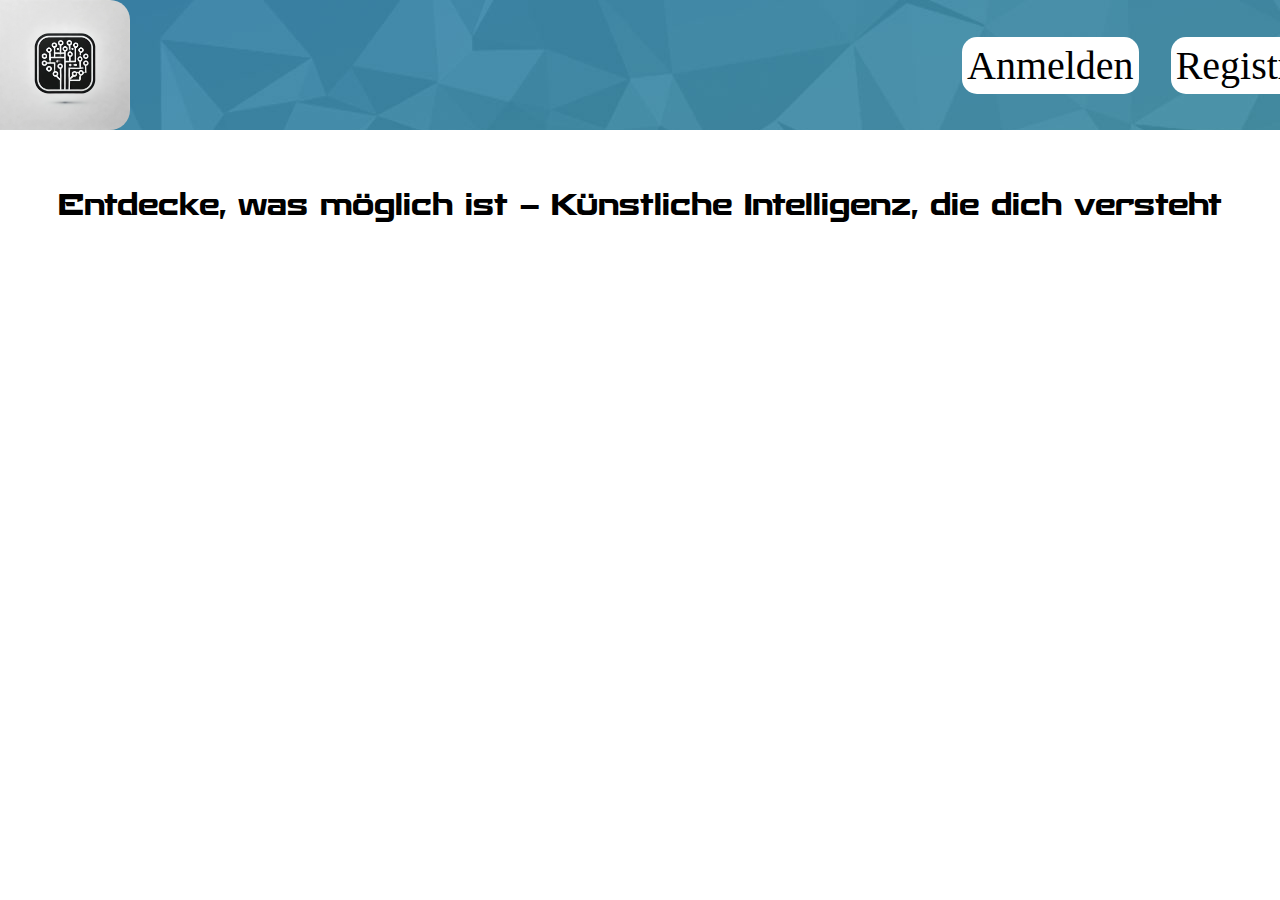
==== Kilians-Testordner/index.html @ 31139e62 "Sprüche-Update, Resultat von Tag 1" ====
<html>
    <head>
        <link rel="stylesheet" href="styles.css" type="text/css">
        <meta charset="UTF-8">
        <title>Cognify AI</title>
        <script>
            // Definiere ein Array mit Sprüchen
            const sprueche = [
            "Sprich mit der Zukunft – Chatte mit unserer KI",
            "Erlebe intelligente Gespräche – Deine KI wartet auf dich!",
            "Hol dir Antworten in Echtzeit – Dein persönlicher KI-Chatbot",
            "Lass uns plaudern! Chatte mit einer fortschrittlichen KI",
            "Führe faszinierende Gespräche – Mit der KI, die immer lernt",
            "Entdecke neue Möglichkeiten – Deine KI ist bereit!",
            "Chatte intelligent – Mit einer KI, die immer mitdenkt",
            "Bereit für einen spannenden Dialog? Deine KI wartet auf dich!",
            "Echtzeit-Intelligenz für dich – Chatte jetzt mit der KI!",
            "Unbegrenzte Gespräche – Deine KI steht dir zur Seite",
            "Verborgene Geheimnisse entschlüsseln – Mit der KI als deinem Partner",
            "Entdecke, was möglich ist – Künstliche Intelligenz, die dich versteht",
            "Du hast Fragen, die KI hat Antworten – Lass uns sprechen!",
            "Lass uns die Zukunft gestalten – Chatte mit einer intelligenten KI",
            "Führe Gespräche, die dich weiterbringen – Mit deiner KI",
            "Sprich mit der neuesten Technologie – Deine KI ist hier!",
            "Verwandle deine Gedanken in Erkenntnisse – Die KI hilft dir dabei",
            "Der Schlüssel zur Zukunft? Deine KI – Starte jetzt das Gespräch!",
            "Wissen in Echtzeit – Lerne von der fortschrittlichsten KI",
            "Verschwende keine Zeit – Chatte jetzt mit einer intelligenten KI!"
];

            function getRandomSpruch() {
                const randomIndex = Math.floor(Math.random() * sprueche.length);
                return sprueche[randomIndex];
            }
    
            window.onload = function() {
                document.getElementById("random_spruch").innerHTML = getRandomSpruch();
            };
        </script>
    </head>
    <body>
        <header>
            <img src="images/logo.png" alt="Logo von Cognify AI">
            <a href="login.html">Anmelden</a> 
            <a href="signup.html">Registrieren</a>
        </header>
        <p id="random_spruch"></p>
    </body>
</html>
---- Kilians-Testordner/styles.css ----
@font-face {
    font-family:good-times;
    src:url(images/recharge\ bd.otf);
}
body {
    margin: 0;
}

header {
    height: 130px;
    background-image: url(images/backgroundHeader.jpg);
    display: flex;
    align-items: center;
}

header img {
    height: 100%;
    border-top-right-radius: 20px;
    border-bottom-right-radius: 20px;
}

header a {
    text-decoration: none;
    color: black;
    font-size: 40px;
    position: relative;
    left: 65vw;
    padding: 5px;
    border-radius: 15px;
    background-color: white;
    transition: background-color 0.5s;
    margin-right: 2.5vw;
}

header a:hover {
    color: black;
    background-color: rgb(150, 150, 150);
}
#random_spruch {
    font-size:2.2vw;
    font-family:good-times;
    position:relative;
    text-align:center;
    justify-content:flex-start;
    top:30px;
}
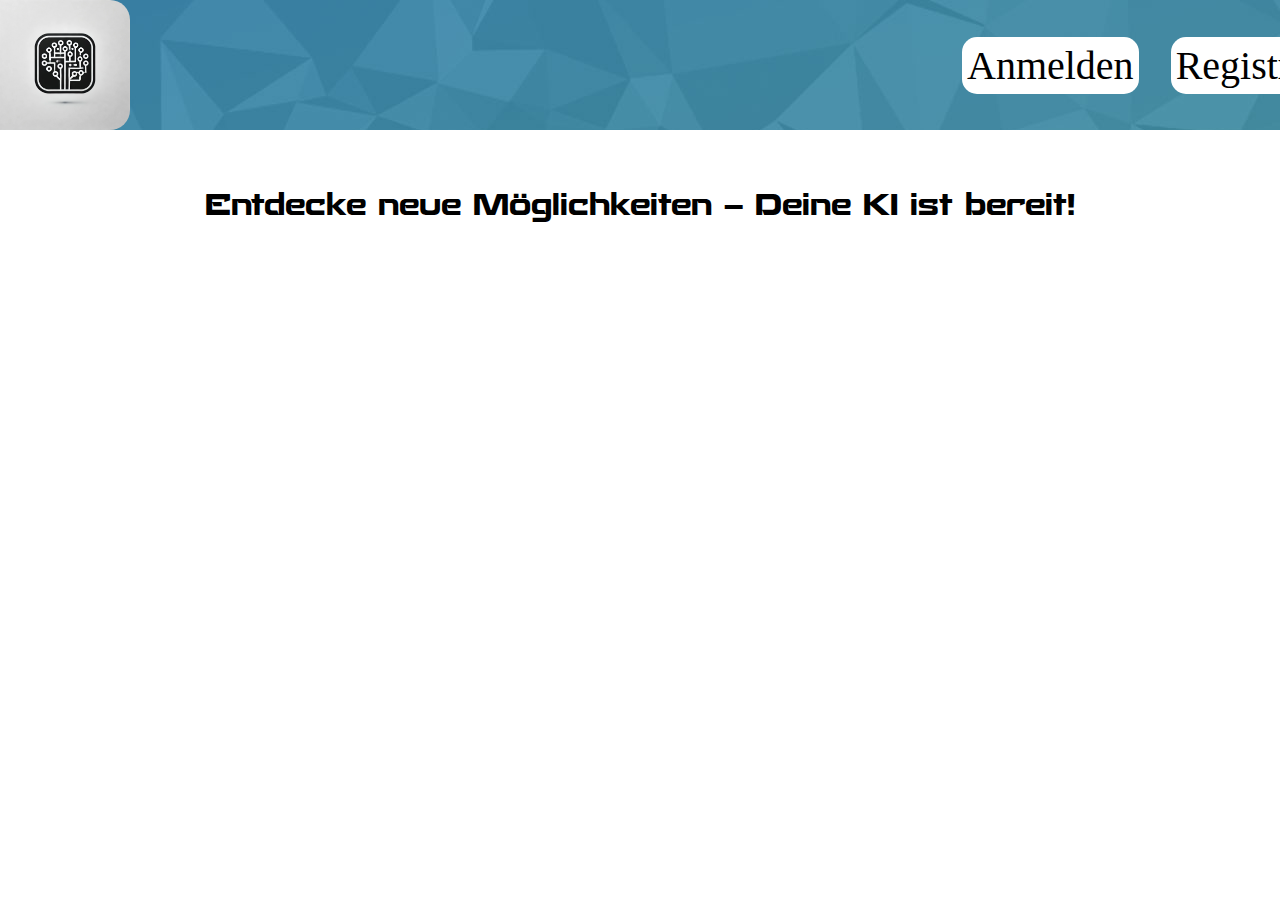
==== commit 0479d1b3: "Test" ====
--- a/Kilians-Testordner/index.html
+++ b/Kilians-Testordner/index.html
@@ -4,7 +4,6 @@
         <meta charset="UTF-8">
         <title>Cognify AI</title>
         <script>
-            // Definiere ein Array mit Sprüchen
             const sprueche = [
             "Sprich mit der Zukunft – Chatte mit unserer KI",
             "Erlebe intelligente Gespräche – Deine KI wartet auf dich!",
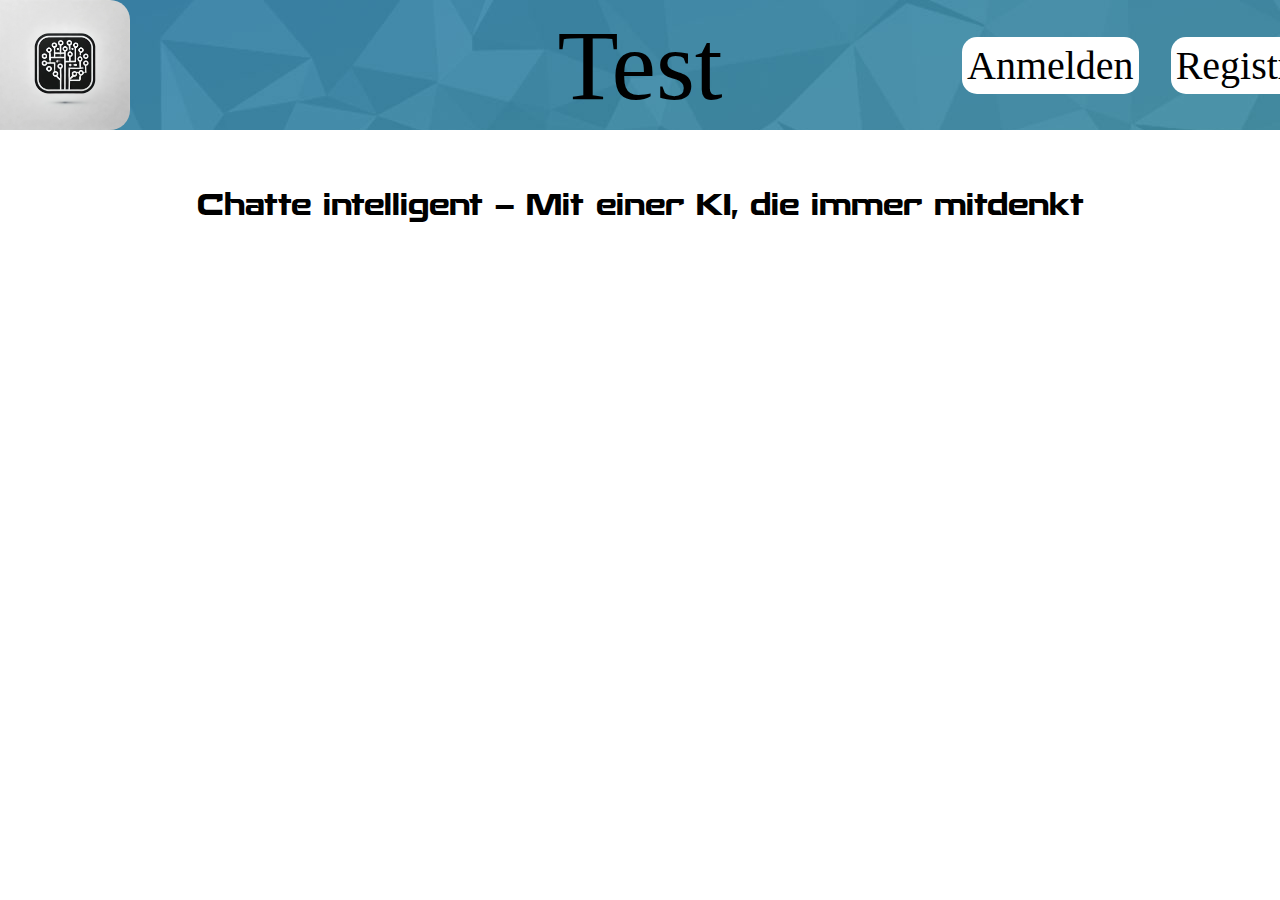
==== commit f61bb89c: "27.11.2024" ====
--- a/Kilians-Testordner/index.html
+++ b/Kilians-Testordner/index.html
@@ -40,6 +40,9 @@
     <body>
         <header>
             <img src="images/logo.png" alt="Logo von Cognify AI">
+            <div class="float">
+                <p>Test</p>
+            </div>
             <a href="login.html">Anmelden</a> 
             <a href="signup.html">Registrieren</a>
         </header>
--- a/Kilians-Testordner/styles.css
+++ b/Kilians-Testordner/styles.css
@@ -43,4 +43,10 @@
     text-align:center;
     justify-content:flex-start;
     top:30px;
+}
+.float {
+    position:absolute;
+    left:50vw;
+    transform:translateX(-50%);
+    font-size:100px;
 }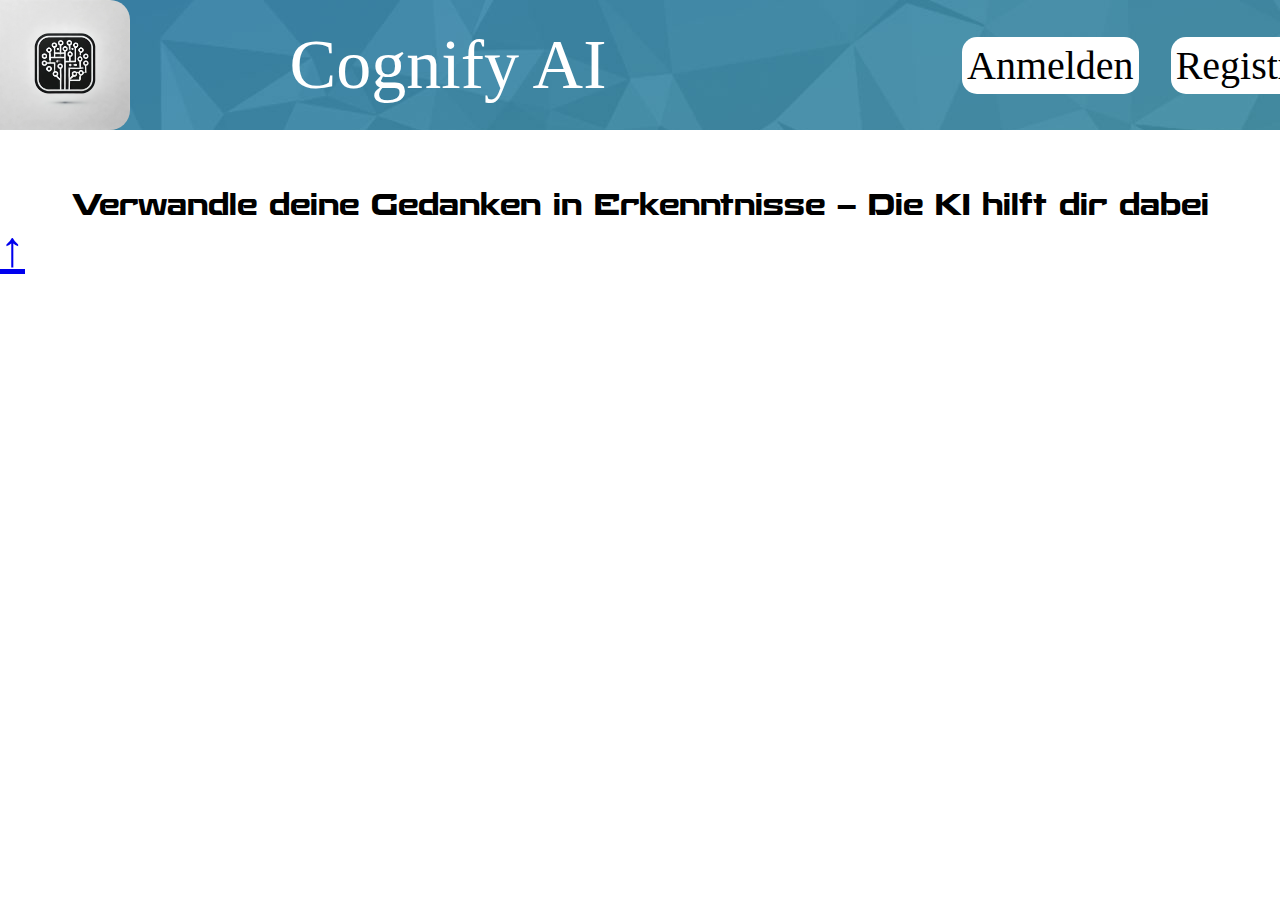
==== commit af7d8830: "↑" ====
--- a/Kilians-Testordner/index.html
+++ b/Kilians-Testordner/index.html
@@ -1,9 +1,10 @@
-<html>
-    <head>
-        <link rel="stylesheet" href="styles.css" type="text/css">
-        <meta charset="UTF-8">
-        <title>Cognify AI</title>
-        <script>
+<!DOCTYPE html>
+    <html lang="de">
+        <head>
+            <link rel="stylesheet" href="styles.css" type="text/css">
+            <meta charset="UTF-8">
+            <title>Cognify AI</title>
+            <script>
             const sprueche = [
             "Sprich mit der Zukunft – Chatte mit unserer KI",
             "Erlebe intelligente Gespräche – Deine KI wartet auf dich!",
@@ -35,17 +36,21 @@
             window.onload = function() {
                 document.getElementById("random_spruch").innerHTML = getRandomSpruch();
             };
-        </script>
-    </head>
-    <body>
-        <header>
-            <img src="images/logo.png" alt="Logo von Cognify AI">
-            <div class="float">
-                <p>Test</p>
+            </script>
+        </head>
+        <body>
+            <div id="top"></div>
+            <header>
+                <img src="images/logo.png" alt="Logo von Cognify AI">
+                <div class="float">
+                    <p>Cognify AI</p>
+                </div>
+                <a href="login.html">Anmelden</a> 
+                <a href="signup.html">Registrieren</a>
+            </header>
+            <p id="random_spruch"></p>
+            <div class="class">
             </div>
-            <a href="login.html">Anmelden</a> 
-            <a href="signup.html">Registrieren</a>
-        </header>
-        <p id="random_spruch"></p>
-    </body>
+            <a href="#top" class="ScrollUp">↑</a>
+        </body>
 </html>--- a/Kilians-Testordner/styles.css
+++ b/Kilians-Testordner/styles.css
@@ -1,6 +1,9 @@
 @font-face {
     font-family:good-times;
     src:url(images/recharge\ bd.otf);
+}
+html {
+    scroll-behavior: smooth;
 }
 body {
     margin: 0;
@@ -46,7 +49,13 @@
 }
 .float {
     position:absolute;
-    left:50vw;
+    left:35vw;
     transform:translateX(-50%);
-    font-size:100px;
+    font-size:70px;
+    color:white;
+}
+.ScrollUp {
+    display:flex;
+    font-size:50px;
+
 }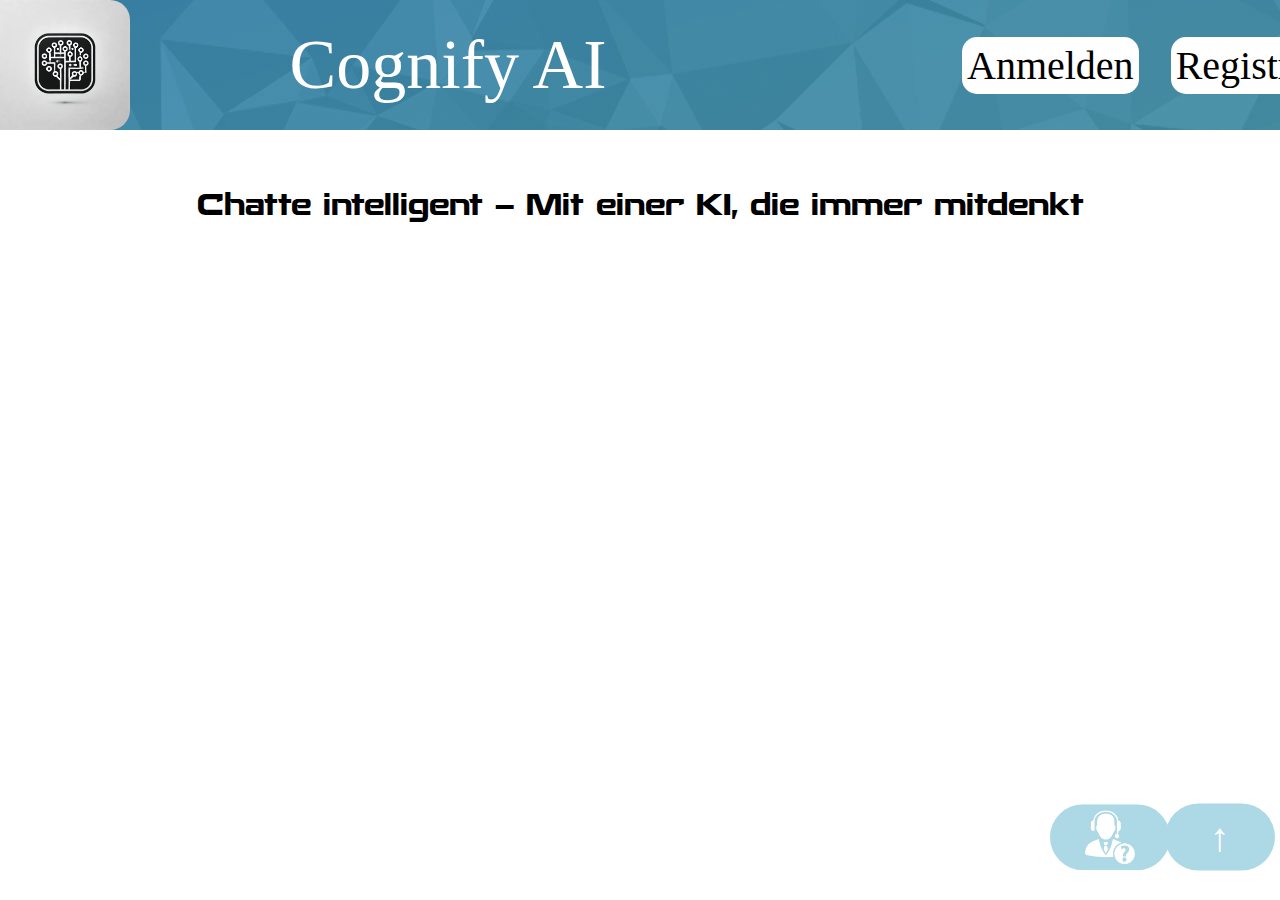
==== commit 8f0a1cba: "Neue Features" ====
--- a/Kilians-Testordner/index.html
+++ b/Kilians-Testordner/index.html
@@ -1,6 +1,7 @@
 <!DOCTYPE html>
     <html lang="de">
         <head>
+            <meta name="viewport" content="width=device-width, initial-scale=1.0">
             <link rel="stylesheet" href="styles.css" type="text/css">
             <meta charset="UTF-8">
             <title>Cognify AI</title>
@@ -45,12 +46,15 @@
                 <div class="float">
                     <p>Cognify AI</p>
                 </div>
-                <a href="login.html">Anmelden</a> 
-                <a href="signup.html">Registrieren</a>
+                <a href="pages/login">Anmelden</a> 
+                <a href="pages/signup">Registrieren</a>
             </header>
             <p id="random_spruch"></p>
             <div class="class">
             </div>
             <a href="#top" class="ScrollUp">↑</a>
+            <a href="pages/support">
+                <img src="images/supportIcon.png" alt="Support Icon" class="supportIcon">
+            </a>
         </body>
 </html>--- a/Kilians-Testordner/styles.css
+++ b/Kilians-Testordner/styles.css
@@ -2,6 +2,7 @@
     font-family:good-times;
     src:url(images/recharge\ bd.otf);
 }
+@media only screen and (min-width:1200px) {
 html {
     scroll-behavior: smooth;
 }
@@ -55,7 +56,57 @@
     color:white;
 }
 .ScrollUp {
-    display:flex;
+    transition: font-size 0.5s;
+    position:fixed;
+    left:91vw;
+    top:93vh;
+    font-size:40px;
+    padding:10px 45px;
+    border-radius:35px;
+    background-color:lightblue;
+    color:white;
+    text-decoration:none;
+    transform:translate(-50%);
+    transform:translateY(-50%);
+}
+.ScrollUp:hover {
+    color:rgb(179, 179, 179);
     font-size:50px;
+    transition: font-size 0.5s;
+}
+.supportIcon {
+    transition:width 0.5s;
+    width:50px;
+    position:fixed;
+    left:82vw;
+    top:93vh;
+    padding:6px 35px;
+    border-radius:35px;
+    background-color:lightblue;
+    text-decoration:none;
+    transform:translate(-50%);
+    transform:translateY(-50%);
+}
+.supportIcon:hover {
+    width:60px;
+    transition: width 0.5s;
+}
+.supportIcon {
+    transition: width 0.5s;
+    width: 50px;
+    position: fixed;
+    left: 82vw;
+    top: 93vh;
+    padding: 6px 35px;
+    border-radius: 35px;
+    background-color: lightblue;
+    text-decoration: none;
+    transform: translate(-50%);
+    transform: translateY(-50%);
+}
 
+.supportIcon:hover {
+    width: 60px;
+    transition: width 0.5s;
+}
 }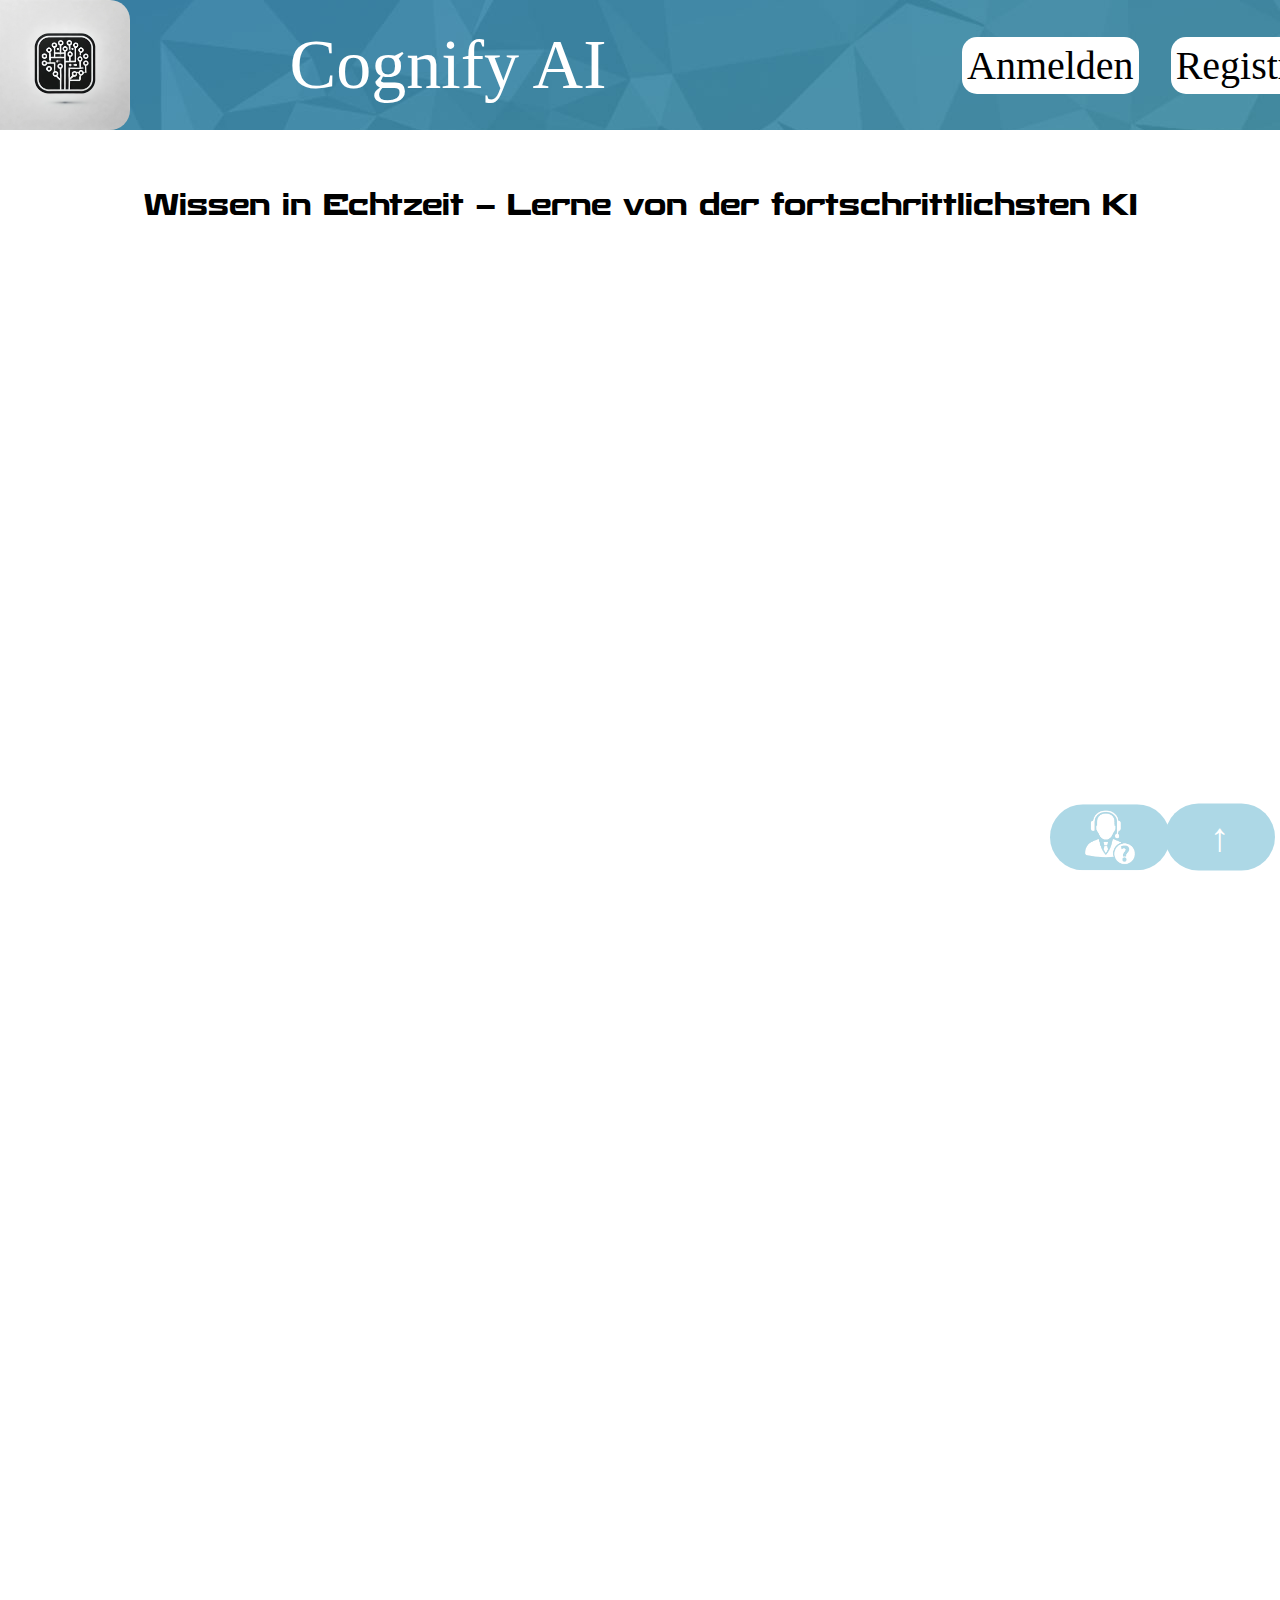
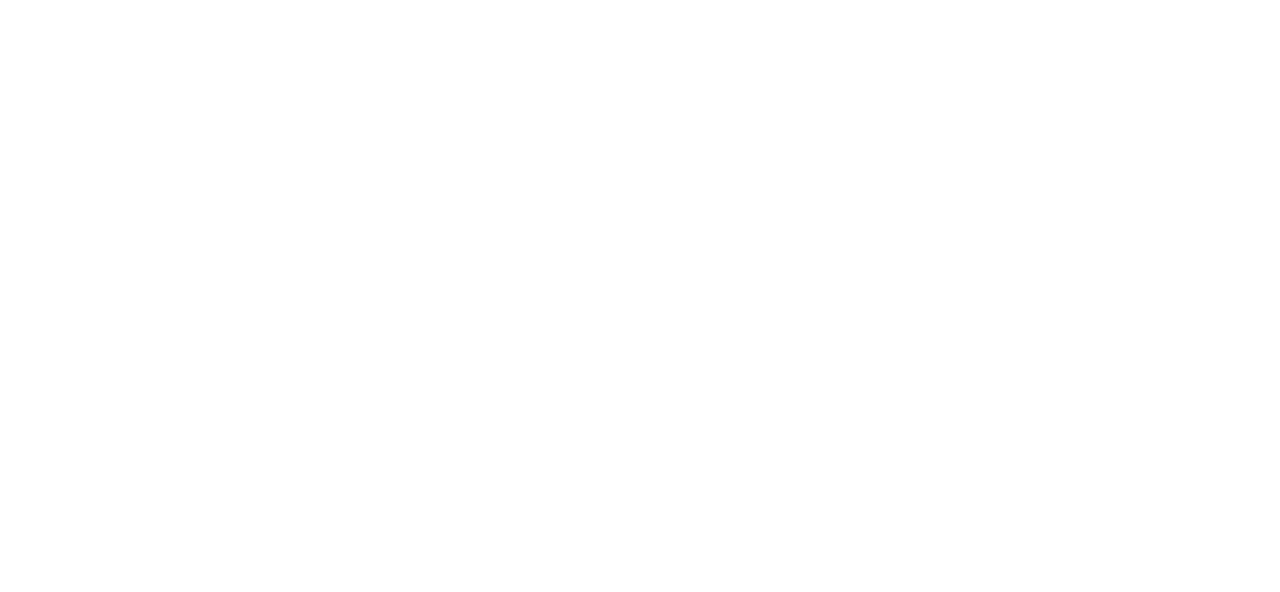
==== commit 50ed87ce: "Update - needed" ====
--- a/Kilians-Testordner/index.html
+++ b/Kilians-Testordner/index.html
@@ -46,15 +46,16 @@
                 <div class="float">
                     <p>Cognify AI</p>
                 </div>
-                <a href="pages/login">Anmelden</a> 
-                <a href="pages/signup">Registrieren</a>
+                <a href="pages/login.html">Anmelden</a> 
+                <a href="pages/signup.html">Registrieren</a>
             </header>
             <p id="random_spruch"></p>
             <div class="class">
             </div>
             <a href="#top" class="ScrollUp">↑</a>
-            <a href="pages/support">
+            <a href="pages/support/index.html">
                 <img src="images/supportIcon.png" alt="Support Icon" class="supportIcon">
             </a>
+            <p style="margin-top:2000px;"></p>
         </body>
 </html>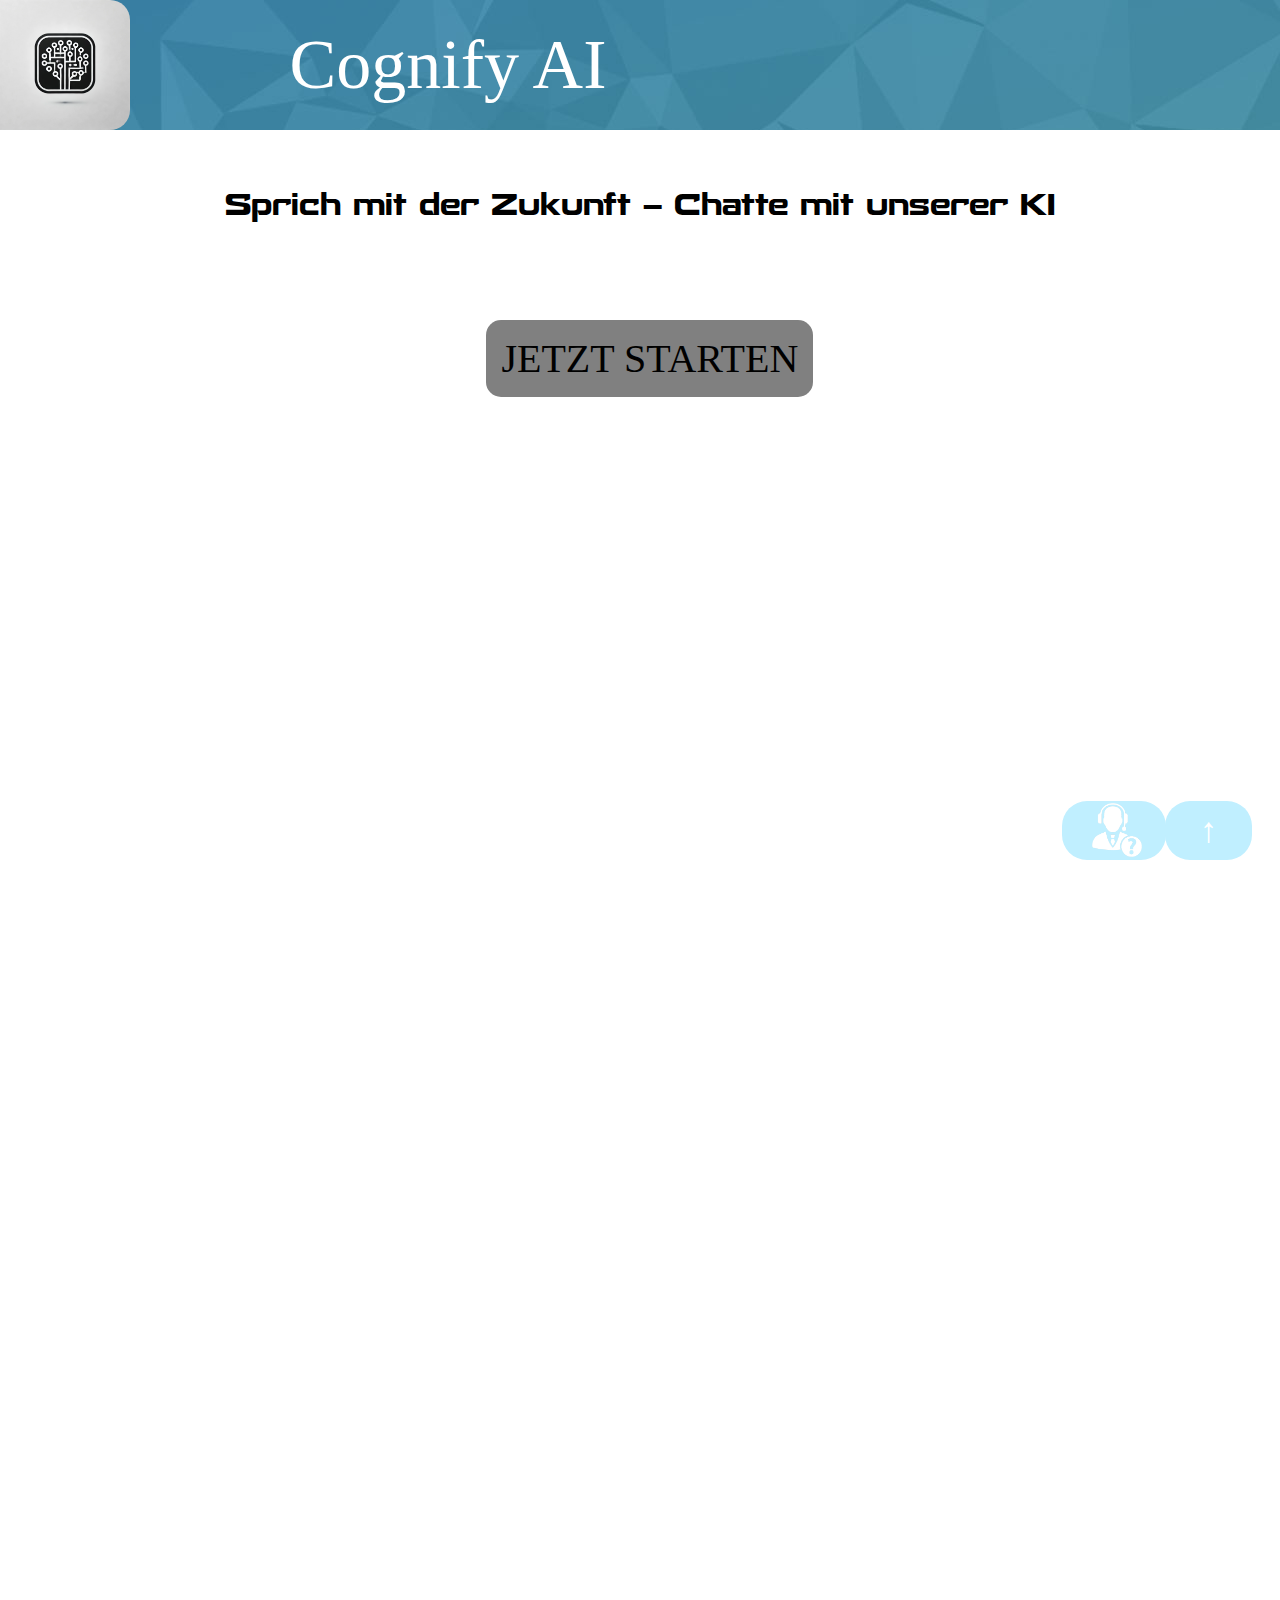
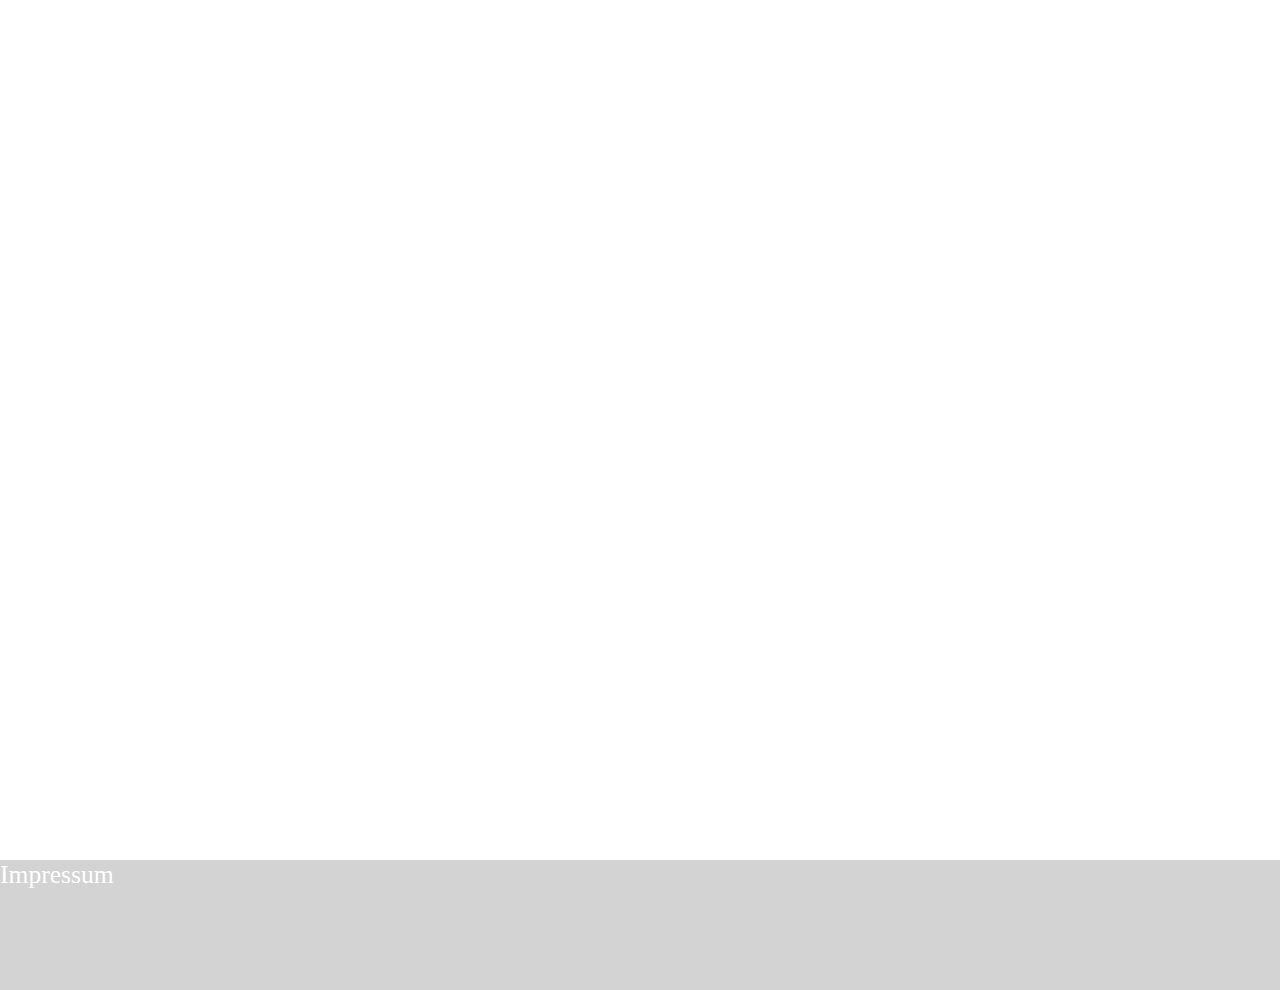
==== commit a76e6d6f: "update" ====
--- a/Kilians-Testordner/index.html
+++ b/Kilians-Testordner/index.html
@@ -46,16 +46,25 @@
                 <div class="float">
                     <p>Cognify AI</p>
                 </div>
-                <a href="pages/login.html">Anmelden</a> 
-                <a href="pages/signup.html">Registrieren</a>
             </header>
             <p id="random_spruch"></p>
             <div class="class">
             </div>
-            <a href="#top" class="ScrollUp">↑</a>
-            <a href="pages/support/index.html">
-                <img src="images/supportIcon.png" alt="Support Icon" class="supportIcon">
+            <!--Start-->
+            <div class="starten">
+                <a href="pages/ai/index.html"> JETZT STARTEN</a>
+            </div>
+
+            <!--Stop-->
+            <a href="pages/support/index.html" class="support">
+                <img src="images/supportIcon.png" alt="Support Icon">
+            </a>
+            <a href="#top" class="arrowUp">
+                ↑
             </a>
             <p style="margin-top:2000px;"></p>
+            <footer>
+                <a href="impressum.html">Impressum</a>
+            </footer>
         </body>
 </html>--- a/Kilians-Testordner/styles.css
+++ b/Kilians-Testordner/styles.css
@@ -22,23 +22,10 @@
     border-top-right-radius: 20px;
     border-bottom-right-radius: 20px;
 }
-
-header a {
-    text-decoration: none;
-    color: black;
-    font-size: 40px;
-    position: relative;
-    left: 65vw;
-    padding: 5px;
-    border-radius: 15px;
-    background-color: white;
-    transition: background-color 0.5s;
-    margin-right: 2.5vw;
-}
-
-header a:hover {
-    color: black;
-    background-color: rgb(150, 150, 150);
+.ExcludeHeaderImage {
+    height:100px;
+    width:100%;
+    border-bottom-right-radius:0;
 }
 #random_spruch {
     font-size:2.2vw;
@@ -55,58 +42,72 @@
     font-size:70px;
     color:white;
 }
-.ScrollUp {
-    transition: font-size 0.5s;
-    position:fixed;
+footer {
+    height:130px;
+    width:100%;
+    background-color:lightgrey;
+    display:flex;
+    position:relative;
+    transition:font-size 0.5s;
+}
+footer a {
+    text-decoration:none;
+    color:white;
+    font-size: 2vw;
+}
+footer a:hover {
+    font-size:3vw;
+}
+.support {
+    position:sticky;
+    top:89vh;
+    left:83vw;
+    text-decoration:none;
+    color:black;
+    font-size:35px;
+    padding:10px 15px;
+    background-color:rgb(192, 239, 255);
+    border-radius:25px;
+    margin-bottom: 19vh;
+    transition: padding 0.5s;
+}
+.support img {
+    margin-left:15px;
+    transform:translateY(28%);
+    width:50px;
+    height:100%;
+}
+.support:hover {
+    padding:15px 20px;
+}
+.arrowUp {
+    position:sticky;
+    top:89vh;
     left:91vw;
-    top:93vh;
-    font-size:40px;
-    padding:10px 45px;
-    border-radius:35px;
-    background-color:lightblue;
+    text-decoration:none;
     color:white;
-    text-decoration:none;
-    transform:translate(-50%);
-    transform:translateY(-50%);
+    font-size:35px;
+    padding:10px 35px;
+    background-color:rgb(192, 239, 255);
+    border-radius:25px;
+    margin-bottom: 19vh;
+    transition:padding 0.5s;
 }
-.ScrollUp:hover {
+.arrowUp:hover {
     color:rgb(179, 179, 179);
-    font-size:50px;
-    transition: font-size 0.5s;
+    padding:15px 40px;
 }
-.supportIcon {
-    transition:width 0.5s;
-    width:50px;
-    position:fixed;
-    left:82vw;
-    top:93vh;
-    padding:6px 35px;
-    border-radius:35px;
-    background-color:lightblue;
-    text-decoration:none;
-    transform:translate(-50%);
-    transform:translateY(-50%);
+.starten {
+    display: flex;
+    margin-top: 10vw;
+    margin-left: 38vw;
 }
-.supportIcon:hover {
-    width:60px;
-    transition: width 0.5s;
-}
-.supportIcon {
-    transition: width 0.5s;
-    width: 50px;
-    position: fixed;
-    left: 82vw;
-    top: 93vh;
-    padding: 6px 35px;
-    border-radius: 35px;
-    background-color: lightblue;
+.starten a{
+    background-color: grey;
+    color: black;
     text-decoration: none;
-    transform: translate(-50%);
-    transform: translateY(-50%);
-}
-
-.supportIcon:hover {
-    width: 60px;
-    transition: width 0.5s;
+    border-radius: 15px;
+    padding: 15px;
+    font-size: 40px;
 }
 }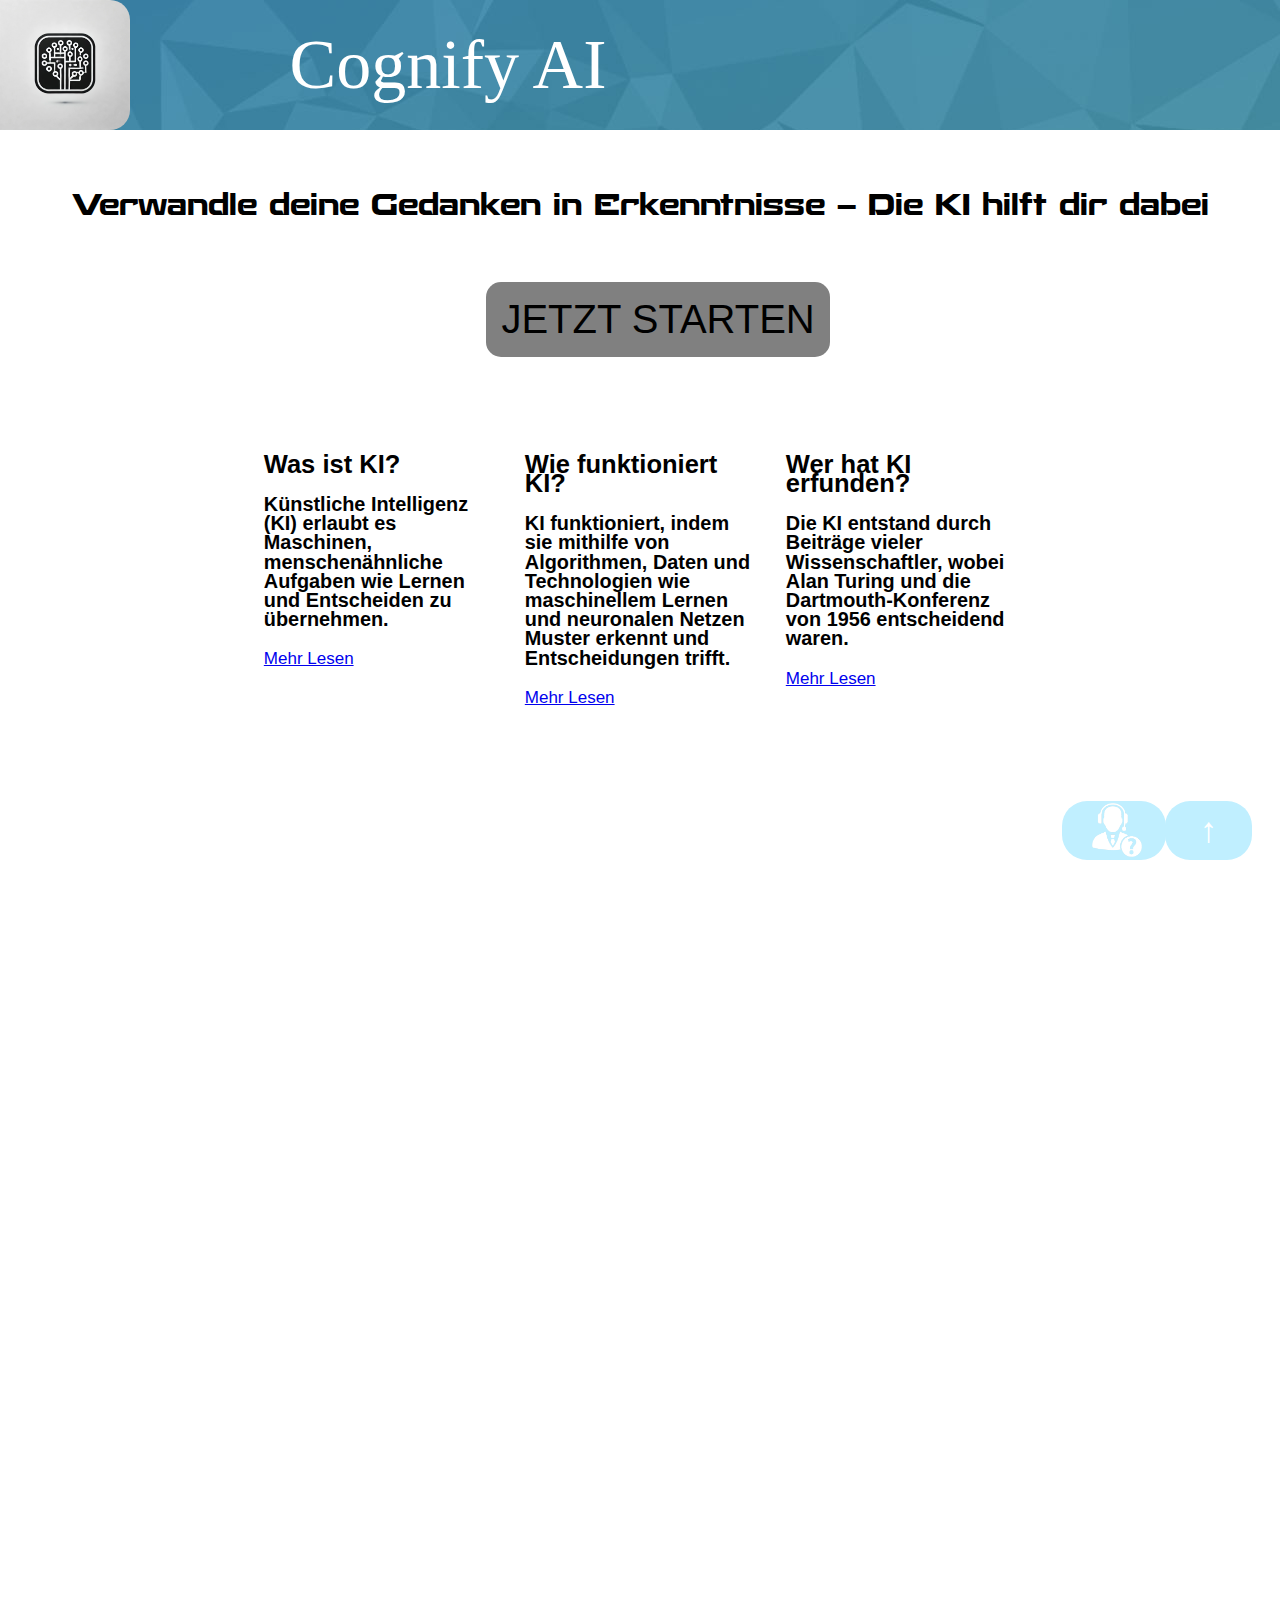
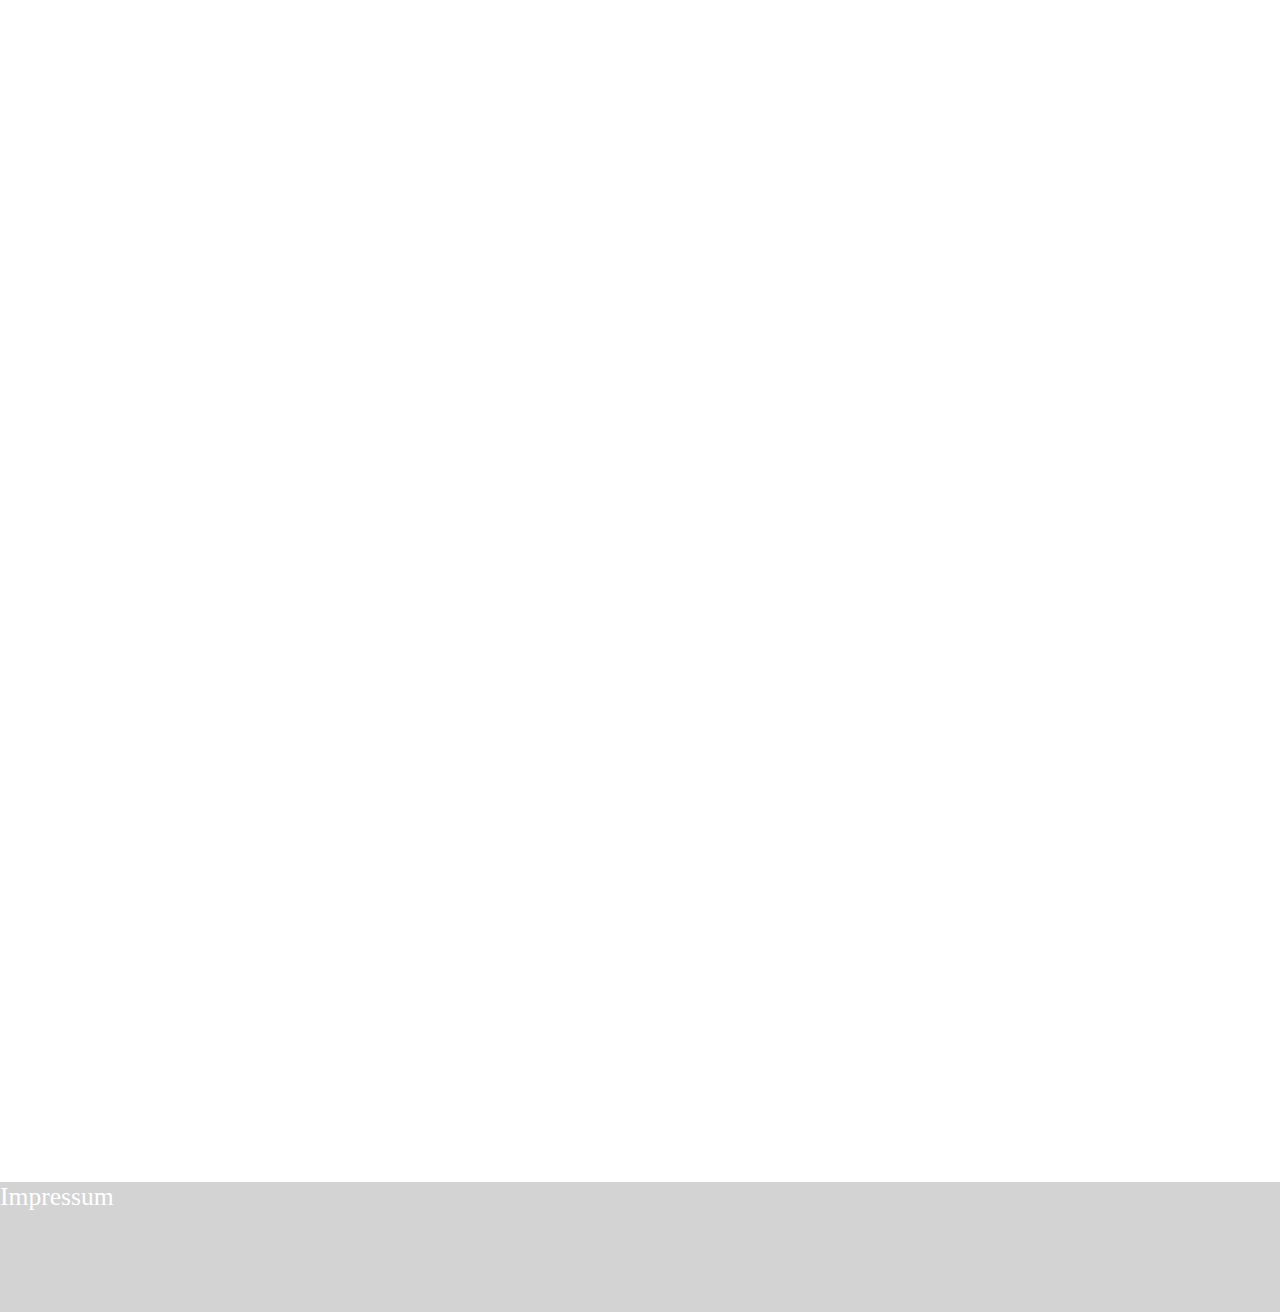
==== commit f18b221a: "Update - 15.12.2024" ====
--- a/Kilians-Testordner/index.html
+++ b/Kilians-Testordner/index.html
@@ -54,7 +54,33 @@
             <div class="starten">
                 <a href="pages/ai/index.html"> JETZT STARTEN</a>
             </div>
-
+            <div class="relative">
+                
+            <div class="infos">
+                <h2>Was ist KI?</h2>
+                <h3>Künstliche Intelligenz (KI)
+                erlaubt es Maschinen,
+                menschenähnliche Aufgaben
+                wie Lernen und Entscheiden 
+                zu übernehmen.</h3>
+                <a href="/Kilians-Testordner/pages/Infos/Was.html">Mehr Lesen</a>
+            </div>
+            <div class="infos">
+                <h2>Wie funktioniert KI?</h2> 
+                <h3>KI funktioniert, indem
+                    sie mithilfe von Algorithmen, 
+                    Daten und Technologien wie
+                    maschinellem Lernen und
+                    neuronalen Netzen Muster
+                    erkennt und Entscheidungen trifft.</h3>
+                <a href="/Kilians-Testordner/pages/Infos/Wie.html">Mehr Lesen</a>
+            </div>
+            <div class="infos">
+                <h2>Wer hat KI erfunden?</h2>
+                <h3>Die KI entstand durch Beiträge vieler Wissenschaftler, wobei Alan Turing und die Dartmouth-Konferenz von 1956 entscheidend waren.</h3>
+                <a href="/Kilians-Testordner/pages/Infos/Wer.html">Mehr Lesen</a>
+            </div>
+        </div>
             <!--Stop-->
             <a href="pages/support/index.html" class="support">
                 <img src="images/supportIcon.png" alt="Support Icon">
--- a/Kilians-Testordner/styles.css
+++ b/Kilians-Testordner/styles.css
@@ -2,7 +2,7 @@
     font-family:good-times;
     src:url(images/recharge\ bd.otf);
 }
-@media only screen and (min-width:1200px) {
+/* @media only screen and (min-width:1200px) { */
 html {
     scroll-behavior: smooth;
 }
@@ -99,7 +99,7 @@
 }
 .starten {
     display: flex;
-    margin-top: 10vw;
+    margin-top: 7vw;
     margin-left: 38vw;
 }
 .starten a{
@@ -109,5 +109,25 @@
     border-radius: 15px;
     padding: 15px;
     font-size: 40px;
+    transition:padding 0.3s;
+    font-family:'Trebuchet MS', 'Lucida Sans Unicode', 'Lucida Grande', 'Lucida Sans', Arial, sans-serif;
 }
-}+.starten a:hover{
+    color:white;
+    padding: 18px;
+}
+.relative{
+    display: flex;
+    gap: 5px;
+    justify-content: center;
+}
+.infos {
+   margin-top: 5vw;
+    width: 18%;
+    padding: 1vw;
+    font-size: 17px;
+    font-family:'Trebuchet MS', 'Lucida Sans Unicode', 'Lucida Grande', 'Lucida Sans', Arial, sans-serif;
+    line-height: 1.5vw;
+  }
+
+/* } */